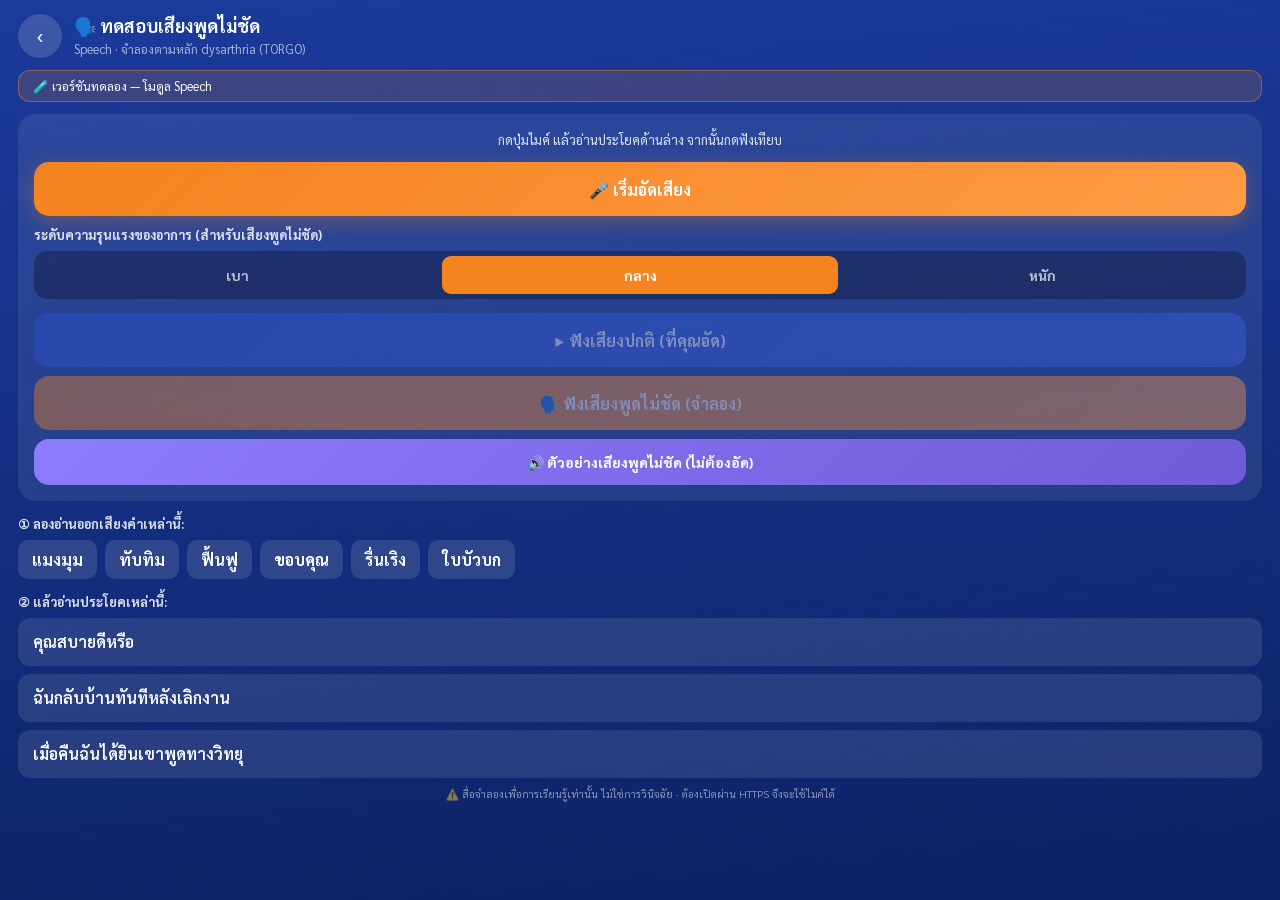
==== test/speech-prototype.html @ 61334c96 "เพิ่ม Speech prototype (จำลองเสียงพูดไม่ชัด dysarthria)" ====
<!DOCTYPE html>
<html lang="th">
<head>
<meta charset="UTF-8">
<meta name="viewport" content="width=device-width,initial-scale=1,maximum-scale=1,user-scalable=no,viewport-fit=cover">
<title>Prototype: Speech พูดไม่ชัด (dysarthria)</title>
<link rel="preconnect" href="https://fonts.googleapis.com">
<link href="https://fonts.googleapis.com/css2?family=Nunito:wght@700;900&family=Sarabun:wght@400;600;700&display=swap" rel="stylesheet">
<style>
:root{--blue:#1B3B9B;--blue-d:#0d2266;--blue-l:#2952d3;--orange:#F5831F;--danger:#c0392b;}
*{box-sizing:border-box;margin:0;padding:0;-webkit-tap-highlight-color:transparent;}
html,body{height:100%;}
body{font-family:'Sarabun',sans-serif;background:linear-gradient(175deg,#1B3B9B,#0d2266);color:#fff;overflow-x:hidden;}
#app{min-height:100%;display:flex;flex-direction:column;}
.font-n{font-family:'Nunito',sans-serif;}

.hdr{display:flex;align-items:center;gap:12px;padding:calc(14px + env(safe-area-inset-top)) 18px 12px;}
.round{width:44px;height:44px;border-radius:50%;background:rgba(255,255,255,.15);border:none;color:#fff;font-size:20px;cursor:pointer;flex-shrink:0;display:flex;align-items:center;justify-content:center;}
.hdr b{font-size:18px;font-weight:700;display:block;}
.hdr span{font-size:12.5px;color:rgba(255,255,255,.6);}
.tag{display:inline-block;background:rgba(245,131,31,.16);border:1px solid rgba(245,131,31,.45);border-radius:12px;padding:7px 14px;font-size:12.5px;margin:0 18px 6px;}

.body{flex:1;padding:6px 18px 24px;}
.card{background:rgba(255,255,255,.08);border-radius:18px;padding:16px;margin-bottom:14px;}
.status{font-size:13px;color:rgba(255,255,255,.85);text-align:center;min-height:20px;margin-bottom:12px;line-height:1.5;}
.btn{width:100%;min-height:54px;border-radius:15px;border:none;cursor:pointer;font-family:'Sarabun';font-size:16px;font-weight:700;color:#fff;
  display:flex;align-items:center;justify-content:center;gap:8px;padding:12px 18px;
  background:linear-gradient(135deg,var(--orange),#ff9a45);box-shadow:0 5px 20px rgba(245,131,31,.32);transition:.15s;}
.btn:disabled{opacity:.4;cursor:not-allowed;box-shadow:none;}
.btn.blue{background:linear-gradient(135deg,var(--blue-l),#3a63e6);box-shadow:0 5px 20px rgba(27,59,155,.32);}
.btn.violet{background:linear-gradient(135deg,#8e7cff,#6f5bd6);box-shadow:none;}
.btn.sm{min-height:46px;font-size:14px;}
.btn.rec-on{background:linear-gradient(135deg,#c0392b,#e74c3c);}
.stack{display:flex;flex-direction:column;gap:9px;}
.seg{display:flex;gap:6px;background:rgba(0,0,0,.28);border-radius:13px;padding:5px;margin-bottom:14px;}
.seg button{flex:1;border:none;background:transparent;color:rgba(255,255,255,.7);font-family:'Sarabun';font-weight:700;font-size:14px;padding:10px 4px;border-radius:9px;cursor:pointer;}
.seg button.on{background:var(--orange);color:#fff;}
.lbl{font-size:13px;font-weight:700;color:rgba(255,255,255,.85);margin:2px 0 8px;}
.chips{display:flex;flex-wrap:wrap;gap:8px;margin-bottom:14px;}
.chip{background:rgba(255,255,255,.12);border-radius:10px;padding:9px 14px;font-size:16px;font-weight:700;}
.sent{background:rgba(255,255,255,.1);border-radius:12px;padding:12px 15px;margin-bottom:8px;font-size:16px;font-weight:600;line-height:1.5;}
.rec-dot{width:10px;height:10px;border-radius:50%;background:#fff;animation:blink 1s infinite;}
@keyframes blink{50%{opacity:.25}}
.disc{font-size:10.5px;color:rgba(255,255,255,.5);text-align:center;line-height:1.5;margin-top:6px;}
</style>
</head>
<body>
<div id="app"></div>
<script>
"use strict";
const app=document.getElementById('app');
function h(tag,props,...kids){const e=document.createElement(tag);
  if(props)for(const k in props){
    if(k==='style')Object.assign(e.style,props[k]);
    else if(k==='class')e.className=props[k];
    else if(k.startsWith('on')&&typeof props[k]==='function')e.addEventListener(k.slice(2).toLowerCase(),props[k]);
    else if(k==='html')e.innerHTML=props[k];
    else if(props[k]!=null)e.setAttribute(k,props[k]);
  }
  for(const kid of kids.flat()){if(kid==null||kid===false)continue;e.append(kid.nodeType?kid:document.createTextNode(kid));}
  return e;}

/* ---------- state ---------- */
let micStream=null, mediaR=null, chunks=[], recBuf=null, recording=false, playing=false, _ac=null;
let severity='mid';

const wordList=['แมงมุม','ทับทิม','ฟื้นฟู','ขอบคุณ','รื่นเริง','ใบบัวบก'];
const sentenceList=['คุณสบายดีหรือ','ฉันกลับบ้านทันทีหลังเลิกงาน','เมื่อคืนฉันได้ยินเขาพูดทางวิทยุ'];

const PRESET={
  mild:{rate:0.95,lp:1800,nasal:3,notch:-5,consonant:-6, drive:1.2,tremF:5.0,tremD:0.10,comp:3,wet:0.15,master:1.3},
  mid: {rate:0.90,lp:1400,nasal:5,notch:-7,consonant:-10,drive:1.8,tremF:5.5,tremD:0.16,comp:5,wet:0.26,master:1.45},
  sev: {rate:0.85,lp:1100,nasal:7,notch:-9,consonant:-13,drive:2.5,tremF:6.0,tremD:0.22,comp:7,wet:0.35,master:1.6},
};
function softCurve(k){const n=1024,c=new Float32Array(n);for(let i=0;i<n;i++){const x=i/(n-1)*2-1;c[i]=Math.tanh(x*k);}return c;}
function stopAudio(){ if(_ac){try{_ac.close();}catch(e){} _ac=null;} playing=false; }

async function getMic(){ if(micStream&&micStream.active)return micStream; micStream=await navigator.mediaDevices.getUserMedia({audio:true}); return micStream; }
async function decode(blob){ const buf=await blob.arrayBuffer(); const ac=new (window.AudioContext||window.webkitAudioContext)(); recBuf=await ac.decodeAudioData(buf); ac.close(); }

function playNormal(){ if(!recBuf||recording||playing)return; stopAudio(); playing=true; upd();
  const ac=new (window.AudioContext||window.webkitAudioContext)(); _ac=ac;
  const s=ac.createBufferSource(); s.buffer=recBuf; s.connect(ac.destination);
  s.onended=()=>{playing=false;stopAudio();upd();}; s.start();
}

function playSlurred(){ if(!recBuf||recording||playing)return; stopAudio(); playing=true; upd();
  const p=PRESET[severity];
  const ac=new (window.AudioContext||window.webkitAudioContext)(); _ac=ac;
  const s=ac.createBufferSource(); s.buffer=recBuf; s.playbackRate.value=p.rate;

  const lp=ac.createBiquadFilter(); lp.type='lowpass'; lp.frequency.value=p.lp; lp.Q.value=0.7;
  const nasal=ac.createBiquadFilter(); nasal.type='peaking'; nasal.frequency.value=280; nasal.gain.value=p.nasal; nasal.Q.value=1.0;
  const notch=ac.createBiquadFilter(); notch.type='peaking'; notch.frequency.value=1000; notch.gain.value=p.notch; notch.Q.value=2.5;
  const cons=ac.createBiquadFilter(); cons.type='peaking'; cons.frequency.value=3000; cons.gain.value=p.consonant; cons.Q.value=1.0;
  const shaper=ac.createWaveShaper(); shaper.curve=softCurve(p.drive); shaper.oversample='2x';
  const comp=ac.createDynamicsCompressor(); comp.threshold.value=-30; comp.ratio.value=p.comp; comp.attack.value=0.01; comp.release.value=0.25;

  const trem=ac.createGain(); trem.gain.value=1.0;
  const lfo=ac.createOscillator(); lfo.type='sine'; lfo.frequency.value=p.tremF;
  const lfoGain=ac.createGain(); lfoGain.gain.value=p.tremD; lfo.connect(lfoGain); lfoGain.connect(trem.gain); lfo.start();

  const dl=ac.createDelay(); dl.delayTime.value=0.05; const fb=ac.createGain(); fb.gain.value=0.2; dl.connect(fb); fb.connect(dl);
  const wet=ac.createGain(); wet.gain.value=p.wet;
  const master=ac.createGain(); master.gain.value=p.master;

  s.connect(lp); lp.connect(nasal); nasal.connect(notch); notch.connect(cons); cons.connect(shaper); shaper.connect(comp); comp.connect(trem);
  trem.connect(master);
  trem.connect(dl); dl.connect(wet); wet.connect(master);
  master.connect(ac.destination);

  s.onended=()=>{playing=false;stopAudio();upd();}; s.start();
}

function speakSlur(){ if(recording||playing)return;
  try{ if(!window.speechSynthesis)return; speechSynthesis.cancel();
    const u=new SpeechSynthesisUtterance(sentenceList[1]); u.lang='th-TH'; u.rate=0.5; u.pitch=0.3; u.volume=1;
    const th=(speechSynthesis.getVoices()||[]).find(v=>/th/i.test(v.lang)); if(th)u.voice=th;
    speechSynthesis.speak(u);
  }catch(e){}
}

let statusEl, recBtn, playRawBtn, playSlurBtn;
function upd(){
  const canPlay=!!recBuf&&!recording&&!playing;
  recBtn.disabled=playing;
  playRawBtn.disabled=!canPlay; playSlurBtn.disabled=!canPlay;
  recBtn.className='btn'+(recording?' rec-on':'');
  recBtn.innerHTML = recording?'⏹ หยุดอัด':(recBuf?'🎤 อัดใหม่':'🎤 เริ่มอัดเสียง');
}
async function startRec(){
  try{ const s=await getMic(); chunks=[]; mediaR=new MediaRecorder(s);
    mediaR.ondataavailable=e=>{if(e.data.size)chunks.push(e.data);};
    mediaR.onstop=async()=>{ const blob=new Blob(chunks,{type:mediaR.mimeType||'audio/webm'});
      statusEl.textContent='กำลังประมวลผลเสียง...'; try{ await decode(blob); statusEl.textContent='อัดเสียงแล้ว — กดฟังเทียบเสียงปกติ vs พูดไม่ชัด (อัดใหม่ได้เลย ไม่ต้องขออนุญาตอีก)'; }catch(e){ statusEl.textContent='ประมวลผลเสียงไม่ได้ ลองใหม่'; } upd(); };
    mediaR.start(); recording=true; statusEl.innerHTML='<span style="display:inline-flex;gap:8px;align-items:center;justify-content:center"><span class="rec-dot"></span> กำลังอัด... พูดประโยคด้านล่างเลย!</span>'; upd();
  }catch(e){ statusEl.textContent='เข้าถึงไมโครโฟนไม่ได้ (ต้องอนุญาต + เปิดผ่าน HTTPS)'; }
}
function stopRec(){ if(mediaR&&mediaR.state!=='inactive')mediaR.stop(); recording=false; upd(); }

function render(){
  app.innerHTML='';
  statusEl=h('div',{class:'status'},'กดปุ่มไมค์ แล้วอ่านประโยคด้านล่าง จากนั้นกดฟังเทียบ');
  recBtn=h('button',{class:'btn',onclick:()=>{ if(playing)return; recording?stopRec():startRec(); }});
  playRawBtn=h('button',{class:'btn blue',disabled:'true',html:'▶ ฟังเสียงปกติ (ที่คุณอัด)',onclick:playNormal});
  playSlurBtn=h('button',{class:'btn',disabled:'true',html:'🗣️ ฟังเสียงพูดไม่ชัด (จำลอง)',onclick:playSlurred});

  const seg=h('div',{class:'seg'});
  [['mild','เบา'],['mid','กลาง'],['sev','หนัก']].forEach(([k,l])=>{
    const b=h('button',{class:severity===k?'on':'',onclick:()=>{severity=k;[...seg.children].forEach(c=>c.className='');b.className='on';}},l);
    seg.append(b);
  });

  app.append(
    h('div',{class:'hdr'},
      h('button',{class:'round',html:'‹',onclick:()=>location.reload()}),
      h('div',null,h('b',null,'🗣️ ทดสอบเสียงพูดไม่ชัด'),h('span',null,'Speech · จำลองตามหลัก dysarthria (TORGO)'))),
    h('div',{class:'tag'},'🧪 เวอร์ชันทดลอง — โมดูล Speech'),
    h('div',{class:'body'},
      h('div',{class:'card'},
        statusEl,
        h('div',{style:{marginBottom:'10px'}}, recBtn),
        h('div',{class:'lbl',style:{marginTop:'4px'}},'ระดับความรุนแรงของอาการ (สำหรับเสียงพูดไม่ชัด)'),
        seg,
        h('div',{class:'stack'}, playRawBtn, playSlurBtn),
        h('div',{style:{height:'9px'}}),
        h('button',{class:'btn violet sm',html:'🔊 ตัวอย่างเสียงพูดไม่ชัด (ไม่ต้องอัด)',onclick:speakSlur})
      ),
      h('div',{class:'lbl'},'① ลองอ่านออกเสียงคำเหล่านี้:'),
      h('div',{class:'chips'}, ...wordList.map(w=>h('div',{class:'chip'},w))),
      h('div',{class:'lbl'},'② แล้วอ่านประโยคเหล่านี้:'),
      ...sentenceList.map(w=>h('div',{class:'sent'},w)),
      h('div',{class:'disc'},'⚠️ สื่อจำลองเพื่อการเรียนรู้เท่านั้น ไม่ใช่การวินิจฉัย · ต้องเปิดผ่าน HTTPS จึงจะใช้ไมค์ได้')
    )
  );
  upd();
}
window.addEventListener('pagehide',()=>{ stopAudio(); if(micStream){micStream.getTracks().forEach(t=>t.stop());} });
render();
</script>
</body>
</html>
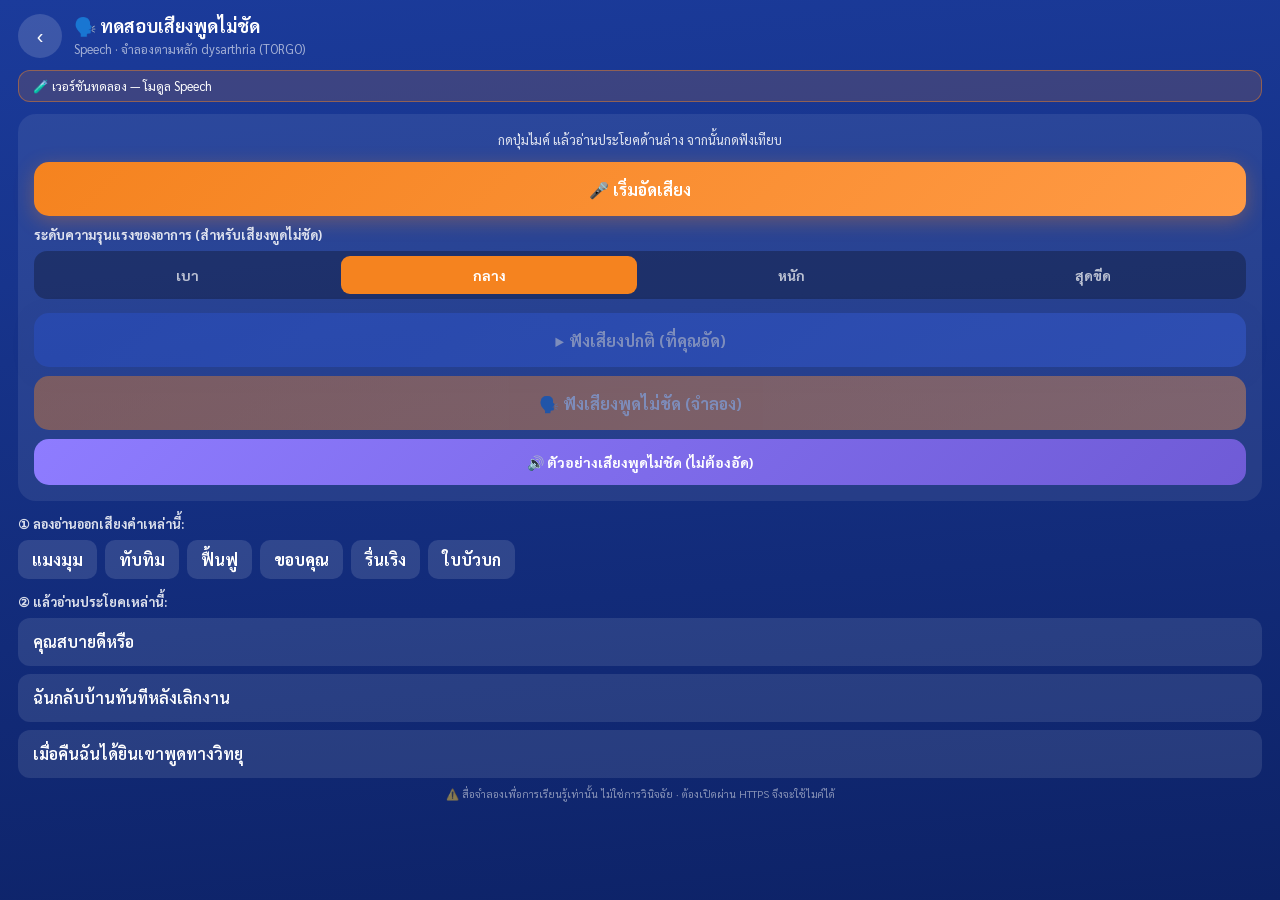
==== commit 7a76bf9a: "ปรับ Speech: เพิ่มระดับ สุดขีด (ลิ้นไม่มีแรง ฟังไม่เป็นคำ)" ====
--- a/test/speech-prototype.html
+++ b/test/speech-prototype.html
@@ -68,9 +68,10 @@
 const sentenceList=['คุณสบายดีหรือ','ฉันกลับบ้านทันทีหลังเลิกงาน','เมื่อคืนฉันได้ยินเขาพูดทางวิทยุ'];
 
 const PRESET={
-  mild:{rate:0.95,lp:1800,nasal:3,notch:-5,consonant:-6, drive:1.2,tremF:5.0,tremD:0.10,comp:3,wet:0.15,master:1.3},
-  mid: {rate:0.90,lp:1400,nasal:5,notch:-7,consonant:-10,drive:1.8,tremF:5.5,tremD:0.16,comp:5,wet:0.26,master:1.45},
-  sev: {rate:0.85,lp:1100,nasal:7,notch:-9,consonant:-13,drive:2.5,tremF:6.0,tremD:0.22,comp:7,wet:0.35,master:1.6},
+  mild:{rate:0.88,lp:1400,muffle:7,nasal:3,notch:-6,consonant:-10,drive:1.3,tremF:5.0,tremD:0.12,comp:3,wet:0.18,master:1.4, warbF:0.8,warbD:0.008,tongue:8, pvF:2.3,pvD:22},
+  mid: {rate:0.82,lp:1050,muffle:9,nasal:5,notch:-8,consonant:-14,drive:1.9,tremF:5.5,tremD:0.18,comp:5,wet:0.24,master:1.55,warbF:0.7,warbD:0.011,tongue:11,pvF:1.9,pvD:38},
+  sev: {rate:0.78,lp:880, muffle:11,nasal:7,notch:-10,consonant:-17,drive:2.6,tremF:6.0,tremD:0.24,comp:7,wet:0.30,master:1.7, warbF:0.6,warbD:0.014,tongue:14,pvF:1.6,pvD:58},
+  max: {rate:0.72,lp:750, muffle:13,nasal:8,notch:-11,consonant:-19,drive:3.0,tremF:6.5,tremD:0.30,comp:8,wet:0.34,master:1.85,warbF:0.5,warbD:0.020,tongue:17,pvF:1.4,pvD:88},
 };
 function softCurve(k){const n=1024,c=new Float32Array(n);for(let i=0;i<n;i++){const x=i/(n-1)*2-1;c[i]=Math.tanh(x*k);}return c;}
 function stopAudio(){ if(_ac){try{_ac.close();}catch(e){} _ac=null;} playing=false; }
@@ -88,8 +89,11 @@
   const p=PRESET[severity];
   const ac=new (window.AudioContext||window.webkitAudioContext)(); _ac=ac;
   const s=ac.createBufferSource(); s.buffer=recBuf; s.playbackRate.value=p.rate;
+  if(s.detune){ const pv=ac.createOscillator(); pv.type='sine'; pv.frequency.value=p.pvF; const pvGain=ac.createGain(); pvGain.gain.value=p.pvD; pv.connect(pvGain); pvGain.connect(s.detune); pv.start(); }
 
   const lp=ac.createBiquadFilter(); lp.type='lowpass'; lp.frequency.value=p.lp; lp.Q.value=0.7;
+  const muffle=ac.createBiquadFilter(); muffle.type='peaking'; muffle.frequency.value=650; muffle.gain.value=p.muffle; muffle.Q.value=1.2;
+  const tongue=ac.createBiquadFilter(); tongue.type='peaking'; tongue.frequency.value=1200; tongue.gain.value=p.tongue; tongue.Q.value=1.5;
   const nasal=ac.createBiquadFilter(); nasal.type='peaking'; nasal.frequency.value=280; nasal.gain.value=p.nasal; nasal.Q.value=1.0;
   const notch=ac.createBiquadFilter(); notch.type='peaking'; notch.frequency.value=1000; notch.gain.value=p.notch; notch.Q.value=2.5;
   const cons=ac.createBiquadFilter(); cons.type='peaking'; cons.frequency.value=3000; cons.gain.value=p.consonant; cons.Q.value=1.0;
@@ -100,11 +104,12 @@
   const lfo=ac.createOscillator(); lfo.type='sine'; lfo.frequency.value=p.tremF;
   const lfoGain=ac.createGain(); lfoGain.gain.value=p.tremD; lfo.connect(lfoGain); lfoGain.connect(trem.gain); lfo.start();
 
-  const dl=ac.createDelay(); dl.delayTime.value=0.05; const fb=ac.createGain(); fb.gain.value=0.2; dl.connect(fb); fb.connect(dl);
+  const dl=ac.createDelay(); dl.delayTime.value=0.065; const fb=ac.createGain(); fb.gain.value=0.16; dl.connect(fb); fb.connect(dl);
+  const warbLfo=ac.createOscillator(); warbLfo.type='sine'; warbLfo.frequency.value=p.warbF; const warbDepth=ac.createGain(); warbDepth.gain.value=p.warbD; warbLfo.connect(warbDepth); warbDepth.connect(dl.delayTime); warbLfo.start();
   const wet=ac.createGain(); wet.gain.value=p.wet;
   const master=ac.createGain(); master.gain.value=p.master;
 
-  s.connect(lp); lp.connect(nasal); nasal.connect(notch); notch.connect(cons); cons.connect(shaper); shaper.connect(comp); comp.connect(trem);
+  s.connect(lp); lp.connect(muffle); muffle.connect(tongue); tongue.connect(nasal); nasal.connect(notch); notch.connect(cons); cons.connect(shaper); shaper.connect(comp); comp.connect(trem);
   trem.connect(master);
   trem.connect(dl); dl.connect(wet); wet.connect(master);
   master.connect(ac.destination);
@@ -146,7 +151,7 @@
   playSlurBtn=h('button',{class:'btn',disabled:'true',html:'🗣️ ฟังเสียงพูดไม่ชัด (จำลอง)',onclick:playSlurred});
 
   const seg=h('div',{class:'seg'});
-  [['mild','เบา'],['mid','กลาง'],['sev','หนัก']].forEach(([k,l])=>{
+  [['mild','เบา'],['mid','กลาง'],['sev','หนัก'],['max','สุดขีด']].forEach(([k,l])=>{
     const b=h('button',{class:severity===k?'on':'',onclick:()=>{severity=k;[...seg.children].forEach(c=>c.className='');b.className='on';}},l);
     seg.append(b);
   });
